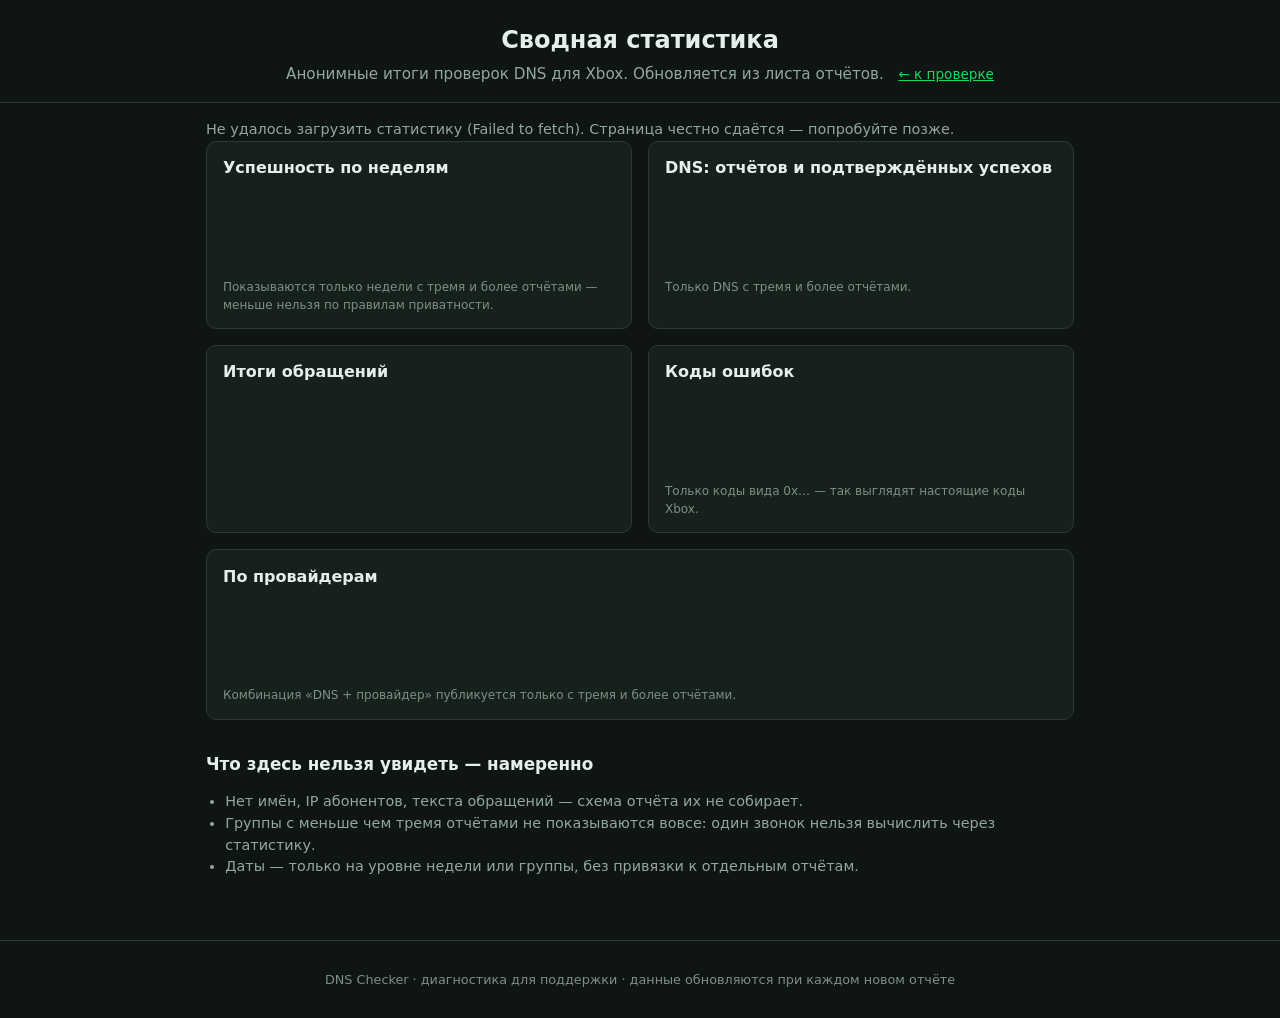
==== docs/dashboard.html @ dfa6d010 "Stage 4: web dashboard fed by stats endpoint (Looker Studio unavailable in RU)" ====
<!DOCTYPE html>
<html lang="ru">
<head>
  <meta charset="UTF-8">
  <meta name="viewport" content="width=device-width, initial-scale=1.0">
  <title>DNS Checker — сводная статистика</title>
  <link rel="stylesheet" href="style.css">
</head>
<body>
  <header class="site-header">
    <h1>Сводная статистика</h1>
    <p class="subtitle">Анонимные итоги проверок DNS для Xbox. Обновляется из листа отчётов.
      <a href="index.html" class="header-link">← к проверке</a></p>
  </header>

  <main>
    <div id="dash-status" class="status-line">Загружаю статистику…</div>

    <section class="kpi-row" id="kpi-row" hidden>
      <div class="kpi-card"><div class="kpi-value" id="kpi-reports">—</div><div class="kpi-label">всего отчётов</div></div>
      <div class="kpi-card"><div class="kpi-value" id="kpi-rate">—</div><div class="kpi-label">подтверждённых успехов*</div></div>
      <div class="kpi-card"><div class="kpi-value" id="kpi-networks">—</div><div class="kpi-label">активных сетей (провайдеров)</div></div>
      <div class="kpi-card"><div class="kpi-value" id="kpi-30d">—</div><div class="kpi-label">отчётов за 30 дней</div></div>
    </section>
    <p class="dash-note" id="kpi-note" hidden>* успехи / все известные итоги («не знаю» не считается)</p>

    <section class="dash-grid">
      <div class="dash-panel" id="panel-week">
        <h2>Успешность по неделям</h2>
        <div class="panel-body" id="chart-week"></div>
        <p class="panel-note">Показываются только недели с тремя и более отчётами — меньше нельзя по правилам приватности.</p>
      </div>

      <div class="dash-panel" id="panel-dns">
        <h2>DNS: отчётов и подтверждённых успехов</h2>
        <div class="panel-body" id="chart-dns"></div>
        <p class="panel-note">Только DNS с тремя и более отчётами.</p>
      </div>

      <div class="dash-panel" id="panel-outcome">
        <h2>Итоги обращений</h2>
        <div class="panel-body" id="chart-outcome"></div>
      </div>

      <div class="dash-panel" id="panel-errors">
        <h2>Коды ошибок</h2>
        <div class="panel-body" id="table-errors"></div>
        <p class="panel-note">Только коды вида 0x… — так выглядят настоящие коды Xbox.</p>
      </div>

      <div class="dash-panel dash-wide" id="panel-org">
        <h2>По провайдерам</h2>
        <div class="panel-body" id="table-org"></div>
        <p class="panel-note">Комбинация «DNS + провайдер» публикуется только с тремя и более отчётами.</p>
      </div>
    </section>

    <section class="notes">
      <h2>Что здесь нельзя увидеть — намеренно</h2>
      <ul>
        <li>Нет имён, IP абонентов, текста обращений — схема отчёта их не собирает.</li>
        <li>Группы с меньше чем тремя отчётами не показываются вовсе: один звонок нельзя
          вычислить через статистику.</li>
        <li>Даты — только на уровне недели или группы, без привязки к отдельным отчётам.</li>
      </ul>
    </section>
  </main>

  <footer class="site-footer">
    <p>DNS Checker · диагностика для поддержки · данные обновляются при каждом новом отчёте</p>
  </footer>

  <script src="config.js"></script>
  <script src="dashboard.js"></script>
</body>
</html>
---- docs/style.css ----
:root {
  --bg: #0e1512;
  --panel: #16211c;
  --border: #2a3a32;
  --text: #e4efe9;
  --muted: #93a89d;
  --green: #10dc60;
  --green-dim: #0a8f3f;
  --yellow: #e8c33f;
  --red: #e0564b;
  --gray: #7d8f86;
}

* { box-sizing: border-box; }

/* hidden должен побеждать display:block из мобильной вёрстки */
[hidden] { display: none !important; }

body {
  margin: 0;
  background: var(--bg);
  color: var(--text);
  font-family: "Segoe UI", system-ui, Arial, sans-serif;
  line-height: 1.5;
}

.site-header {
  padding: 1.4rem 1rem 1rem;
  text-align: center;
  border-bottom: 1px solid var(--border);
}

.site-header h1 {
  margin: 0 0 .3rem;
  font-size: 1.5rem;
}

.subtitle {
  margin: 0;
  color: var(--muted);
  font-size: .95rem;
}

main {
  max-width: 900px;
  margin: 0 auto;
  padding: 1rem;
}

.controls {
  display: flex;
  align-items: center;
  gap: .8rem;
  flex-wrap: wrap;
  margin-bottom: 1rem;
}

.btn-primary {
  background: var(--green);
  color: #06230f;
  border: none;
  border-radius: 8px;
  padding: .7rem 1.4rem;
  font-size: 1rem;
  font-weight: 600;
  cursor: pointer;
}

.btn-primary:disabled {
  background: var(--green-dim);
  cursor: default;
  opacity: .7;
}

.status-line {
  color: var(--muted);
  font-size: .9rem;
}

.error-banner {
  background: #3a1512;
  border: 1px solid var(--red);
  border-radius: 8px;
  padding: .7rem .9rem;
  margin-bottom: 1rem;
}

.summary {
  background: var(--panel);
  border: 1px solid var(--border);
  border-radius: 8px;
  padding: .7rem .9rem;
  margin-bottom: 1rem;
  font-size: .95rem;
}

.table-wrap {
  overflow-x: auto;
}

table {
  width: 100%;
  border-collapse: collapse;
  font-size: .9rem;
}

th, td {
  text-align: left;
  padding: .55rem .6rem;
  border-bottom: 1px solid var(--border);
  vertical-align: top;
}

th {
  color: var(--muted);
  font-weight: 600;
  font-size: .8rem;
  text-transform: uppercase;
  letter-spacing: .03em;
}

.domain-name {
  font-weight: 600;
}

.domain-what {
  color: var(--muted);
  font-size: .8rem;
}

.answer-ip {
  font-family: Consolas, monospace;
  font-size: .85rem;
}

.answer-latency {
  color: var(--muted);
  font-size: .78rem;
  display: block;
}

.badge {
  display: inline-block;
  border-radius: 6px;
  padding: .15rem .5rem;
  font-size: .8rem;
  font-weight: 600;
  white-space: nowrap;
}

.badge.green  { background: #0f3d22; color: var(--green); }
.badge.yellow { background: #3d3411; color: var(--yellow); }
.badge.red    { background: #3d1512; color: var(--red); }
.badge.gray   { background: #243029; color: var(--muted); }

tr.details-row td {
  background: var(--panel);
  border-bottom: 2px solid var(--border);
  font-size: .85rem;
  word-break: break-word;
}

.details-toggle {
  background: none;
  border: none;
  color: var(--green);
  cursor: pointer;
  font-size: .8rem;
  padding: 0;
  text-decoration: underline;
}

.notes {
  margin-top: 2rem;
  color: var(--muted);
  font-size: .9rem;
}

.notes h2 {
  color: var(--text);
  font-size: 1.05rem;
  margin: 1.2rem 0 .4rem;
}

.notes ul {
  padding-left: 1.2rem;
}

.site-footer {
  border-top: 1px solid var(--border);
  margin-top: 2rem;
  padding: 1rem;
  text-align: center;
  color: var(--gray);
  font-size: .8rem;
}

/* --- Панель обратной связи (Stage 2) --- */

.feedback-panel {
  background: var(--panel);
  border: 1px solid var(--border);
  border-radius: 10px;
  padding: 1rem;
  margin-top: 1.5rem;
}

.feedback-panel h2 {
  margin: 0 0 .2rem;
  font-size: 1.1rem;
}

.fb-question {
  margin: .2rem 0 .6rem;
  color: var(--muted);
  font-size: .9rem;
}

.fb-buttons {
  display: flex;
  flex-wrap: wrap;
  gap: .5rem;
  margin-bottom: .6rem;
}

.fb-btn {
  background: #1d2b25;
  color: var(--text);
  border: 1px solid var(--border);
  border-radius: 8px;
  padding: .55rem .9rem;
  font-size: .9rem;
  cursor: pointer;
}

.fb-btn:hover { border-color: var(--green); }
.fb-btn:disabled { opacity: .5; cursor: default; }
.fb-btn.picked { border-color: var(--green); background: #0f3d22; }

.fb-green { border-left: 4px solid var(--green); }
.fb-yellow { border-left: 4px solid var(--yellow); }
.fb-red { border-left: 4px solid var(--red); }
.fb-gray { border-left: 4px solid var(--gray); }

.fb-step2 { margin-top: .8rem; border-top: 1px dashed var(--border); padding-top: .8rem; }

.fb-note { color: var(--gray); font-size: .78rem; margin: .4rem 0 0; }

.fb-status { color: var(--green); font-size: .85rem; min-height: 1.2em; margin: .5rem 0 0; }

/* --- Дашборд (Stage 4) --- */

.header-link { color: var(--green); font-size: .85rem; margin-left: .6rem; }

.kpi-row {
  display: grid;
  grid-template-columns: repeat(auto-fit, minmax(150px, 1fr));
  gap: .8rem;
  margin: 1rem 0;
}

.kpi-card {
  background: var(--panel);
  border: 1px solid var(--border);
  border-radius: 10px;
  padding: .9rem 1rem;
  text-align: center;
}

.kpi-value { font-size: 1.7rem; font-weight: 700; color: var(--green); }
.kpi-label { color: var(--muted); font-size: .78rem; margin-top: .2rem; }
.dash-note { color: var(--gray); font-size: .75rem; margin: -.4rem 0 1rem; }

.dash-grid {
  display: grid;
  grid-template-columns: repeat(auto-fit, minmax(320px, 1fr));
  gap: 1rem;
}

.dash-panel {
  background: var(--panel);
  border: 1px solid var(--border);
  border-radius: 10px;
  padding: .9rem 1rem;
}

.dash-panel h2 { margin: 0 0 .6rem; font-size: 1rem; }
.dash-wide { grid-column: 1 / -1; }
.panel-body { min-height: 80px; }
.panel-note { color: var(--gray); font-size: .75rem; margin: .5rem 0 0; }

.dash-empty {
  color: var(--gray);
  font-size: .88rem;
  border: 1px dashed var(--border);
  border-radius: 8px;
  padding: 1rem;
  text-align: center;
}

.chart { width: 100%; height: auto; }
.chart .grid { stroke: var(--border); stroke-width: 1; }
.chart .axis { fill: var(--muted); font-size: 11px; }
.chart .line { fill: none; stroke: var(--green); stroke-width: 2; }
.chart .dot { fill: var(--green); stroke: var(--bg); stroke-width: 1; }

.bar-row {
  display: grid;
  grid-template-columns: 110px 1fr 110px;
  align-items: center;
  gap: .5rem;
  margin-bottom: .45rem;
  font-size: .85rem;
}

.bar-label { font-family: Consolas, monospace; font-size: .8rem; overflow: hidden; text-overflow: ellipsis; white-space: nowrap; }
.bar-track { position: relative; height: 14px; background: #101915; border-radius: 7px; overflow: hidden; }
.bar-total { position: absolute; left: 0; top: 0; bottom: 0; background: #2a3a32; border-radius: 7px; }
.bar-worked { position: absolute; left: 0; top: 0; bottom: 0; background: var(--green); border-radius: 7px; }
.bar-value { color: var(--muted); font-size: .78rem; text-align: right; }

.donut-wrap { display: flex; align-items: center; gap: 1rem; flex-wrap: wrap; }
.donut { width: 150px; height: 150px; flex: none; }
.donut-seg { fill: none; stroke-width: 22; }
.donut-total { fill: var(--text); font-size: 26px; font-weight: 700; }
.donut-sub { fill: var(--muted); font-size: 11px; }
.legend { display: flex; flex-direction: column; gap: .3rem; font-size: .85rem; }
.legend-item { display: flex; align-items: center; gap: .5rem; }
.legend-swatch { width: 12px; height: 12px; border-radius: 3px; display: inline-block; }

.dash-table { width: 100%; border-collapse: collapse; font-size: .85rem; }
.dash-table th { text-align: left; color: var(--muted); font-size: .75rem; text-transform: uppercase; padding: .3rem .5rem .3rem 0; }
.dash-table td { padding: .3rem .5rem .3rem 0; border-top: 1px solid var(--border); }

@media (max-width: 640px) {
  .site-header h1 { font-size: 1.25rem; }
  th, td { padding: .45rem .4rem; }
  /* на телефоне колонки провайдеров удобнее читать друг под другом */
  thead { display: none; }
  table, tbody, tr, td { display: block; width: 100%; }
  tr { border: 1px solid var(--border); border-radius: 8px; margin-bottom: .7rem; padding: .35rem .5rem; }
  td { border-bottom: none; padding: .25rem 0; }
  td::before { content: attr(data-label); display: block; color: var(--muted); font-size: .72rem; text-transform: uppercase; }
  tr.details-row td::before { content: ""; }
}
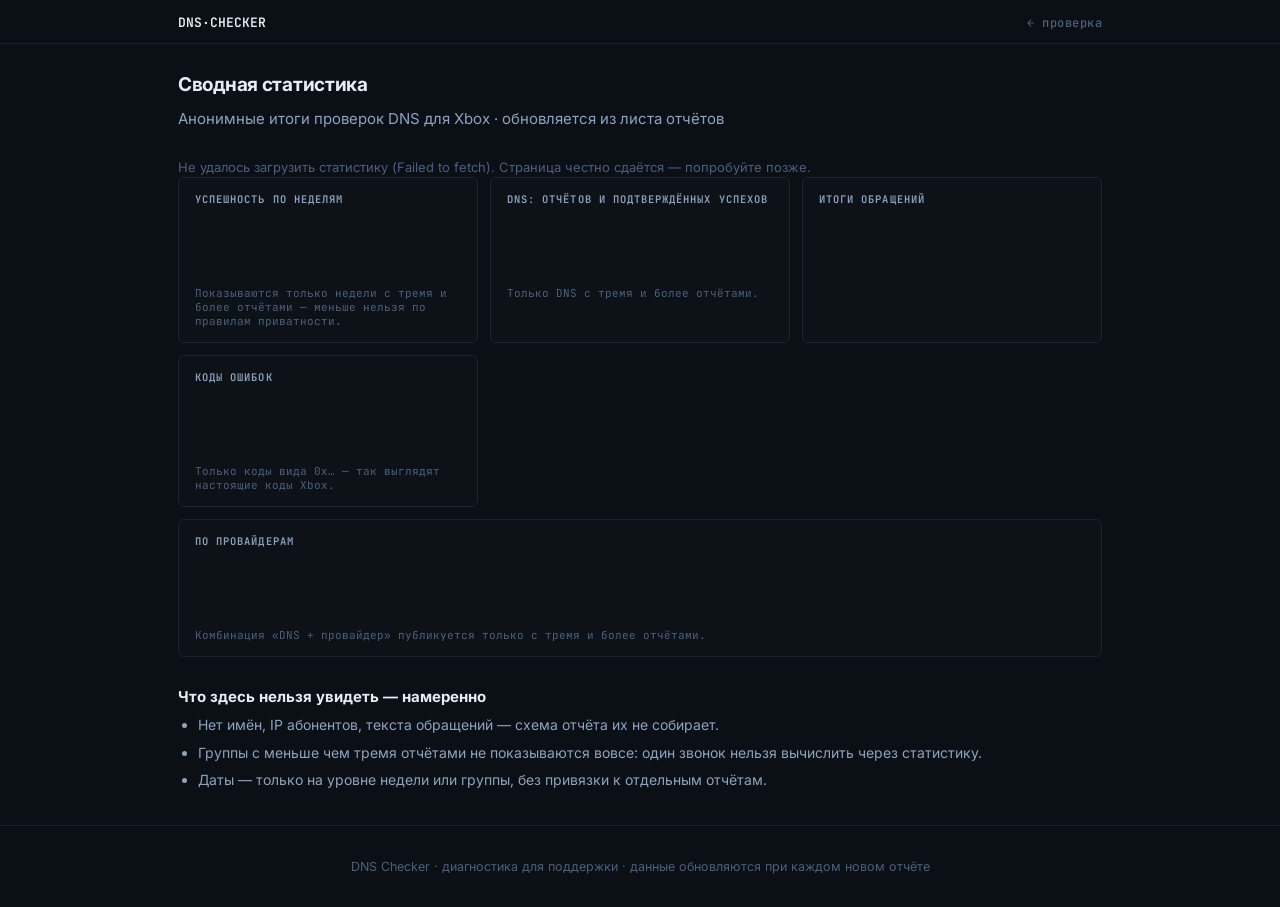
==== commit 608e9561: "Design overhaul: Soft Dark public face + Network Console dashboard face (Platform 2.0 design system)" ====
--- a/docs/dashboard.html
+++ b/docs/dashboard.html
@@ -4,16 +4,25 @@
   <meta charset="UTF-8">
   <meta name="viewport" content="width=device-width, initial-scale=1.0">
   <title>DNS Checker — сводная статистика</title>
+  <link rel="preconnect" href="https://fonts.googleapis.com">
+  <link rel="preconnect" href="https://fonts.gstatic.com" crossorigin>
+  <link href="https://fonts.googleapis.com/css2?family=Inter:wght@400;500;600;700&family=JetBrains+Mono:wght@400;600&display=swap" rel="stylesheet">
   <link rel="stylesheet" href="style.css">
 </head>
-<body>
+<body class="dash">
   <header class="site-header">
-    <h1>Сводная статистика</h1>
-    <p class="subtitle">Анонимные итоги проверок DNS для Xbox. Обновляется из листа отчётов.
-      <a href="index.html" class="header-link">← к проверке</a></p>
+    <div class="wrap sd-top">
+      <div class="sd-logo">DNS·CHECKER</div>
+      <nav class="sd-nav">
+        <a href="index.html">← проверка</a>
+      </nav>
+    </div>
   </header>
 
-  <main>
+  <main class="wrap">
+    <h1 class="sd-h1" style="font-size:19px">Сводная статистика</h1>
+    <p class="sd-sub">Анонимные итоги проверок DNS для Xbox · обновляется из листа отчётов</p>
+
     <div id="dash-status" class="status-line">Загружаю статистику…</div>
 
     <section class="kpi-row" id="kpi-row" hidden>
--- a/docs/style.css
+++ b/docs/style.css
@@ -1,345 +1,297 @@
+/* DNS Checker — Platform 2.0 design system.
+   Лицо 1 (публичное): «Soft Dark» — тёплый тёмный, карточки-вердикты, крупный тип.
+   Лицо 2 (профессиональное): «Network Console» — графит, моноширинные цифры,
+   плотные панели. Акцент общий: #6fd3a5 / #3fd68f (сигнальный зелёный). */
+
 :root {
-  --bg: #0e1512;
-  --panel: #16211c;
-  --border: #2a3a32;
-  --text: #e4efe9;
-  --muted: #93a89d;
-  --green: #10dc60;
-  --green-dim: #0a8f3f;
-  --yellow: #e8c33f;
-  --red: #e0564b;
-  --gray: #7d8f86;
+  --bg: #14161a;
+  --surface: #1c1f24;
+  --surface2: #26282e;
+  --border: #2c2e35;
+  --text: #f2f0ec;
+  --body: #d8d5d0;
+  --muted: #8a8d94;
+  --faint: #63666e;
+  --accent: #6fd3a5;
+  --accent-ink: #0e1512;
+  --warn: #e8c33f;
+  --warn-bg: #3a3220;
+  --bad: #e0564b;
+  --bad-bg: #3d2320;
+  --ok-bg: #1e3327;
 }
 
 * { box-sizing: border-box; }
 
-/* hidden должен побеждать display:block из мобильной вёрстки */
 [hidden] { display: none !important; }
 
 body {
   margin: 0;
   background: var(--bg);
-  color: var(--text);
-  font-family: "Segoe UI", system-ui, Arial, sans-serif;
-  line-height: 1.5;
-}
+  color: var(--body);
+  font-family: "Inter", system-ui, "Segoe UI", Arial, sans-serif;
+  font-size: 16px;
+  line-height: 1.55;
+}
+
+.wrap { max-width: 640px; margin: 0 auto; padding: 0 18px; }
+
+/* --- Шапка --- */
 
 .site-header {
-  padding: 1.4rem 1rem 1rem;
-  text-align: center;
+  background: var(--bg);
   border-bottom: 1px solid var(--border);
-}
-
-.site-header h1 {
-  margin: 0 0 .3rem;
-  font-size: 1.5rem;
-}
-
-.subtitle {
-  margin: 0;
+  margin-bottom: 26px;
+}
+
+.sd-top { display: flex; justify-content: space-between; align-items: center; padding-top: 16px; padding-bottom: 14px; }
+.sd-logo { font-weight: 600; font-size: 15px; color: var(--text); }
+.sd-nav { color: var(--faint); font-size: 13.5px; display: flex; gap: 20px; }
+.sd-nav a { color: var(--faint); text-decoration: none; }
+.sd-nav a:hover { color: var(--accent); }
+.sd-nav .on { color: var(--body); }
+
+/* --- Заголовок и кнопка --- */
+
+.sd-h1 { font-size: 26px; font-weight: 700; color: var(--text); letter-spacing: -0.015em; margin: 0 0 8px; }
+.sd-sub { color: var(--muted); margin: 0 0 26px; font-size: 15px; line-height: 1.55; }
+
+.controls { display: flex; align-items: center; gap: 12px; flex-wrap: wrap; margin-bottom: 16px; }
+
+.sd-cta {
+  flex: 1;
+  min-width: 200px;
+  background: var(--accent);
+  color: var(--accent-ink);
+  font: 600 16px "Inter", sans-serif;
+  border: none;
+  padding: 15px 20px;
+  border-radius: 14px;
+  cursor: pointer;
+}
+.sd-cta:disabled { opacity: .6; cursor: default; }
+
+.status-line { color: var(--faint); font-size: 13px; }
+
+.error-banner {
+  background: var(--bad-bg);
+  border: 1px solid var(--bad);
+  border-radius: 12px;
+  padding: 12px 16px;
+  margin-bottom: 14px;
+  font-size: 14px;
+}
+
+.sd-note {
+  background: var(--surface);
+  border-radius: 14px;
+  padding: 14px 18px;
+  margin: 0 0 16px;
   color: var(--muted);
-  font-size: .95rem;
-}
-
-main {
-  max-width: 900px;
-  margin: 0 auto;
-  padding: 1rem;
-}
-
-.controls {
-  display: flex;
-  align-items: center;
-  gap: .8rem;
-  flex-wrap: wrap;
-  margin-bottom: 1rem;
-}
-
-.btn-primary {
-  background: var(--green);
-  color: #06230f;
-  border: none;
-  border-radius: 8px;
-  padding: .7rem 1.4rem;
-  font-size: 1rem;
-  font-weight: 600;
+  font-size: 14.5px;
+  line-height: 1.55;
+}
+
+/* --- Карточки-вердикты --- */
+
+.cards { margin-bottom: 8px; }
+
+.v-card {
+  background: var(--surface);
+  border: 1px solid var(--border);
+  border-radius: 16px;
+  padding: 16px 18px;
+  margin-bottom: 10px;
+}
+
+.v-head { display: flex; align-items: center; gap: 12px; }
+
+.v-ico {
+  width: 34px; height: 34px; border-radius: 50%;
+  display: flex; align-items: center; justify-content: center;
+  font-weight: 700; flex: none; font-size: 15px;
+}
+.i-ok   { background: var(--ok-bg); color: var(--accent); }
+.i-warn { background: var(--warn-bg); color: var(--warn); }
+.i-bad  { background: var(--bad-bg); color: var(--bad); }
+.i-gray { background: var(--surface2); color: var(--muted); }
+
+.v-title { flex: 1; min-width: 0; }
+.v-title b { color: var(--text); font-size: 15.5px; display: block;
+  overflow: hidden; text-overflow: ellipsis; white-space: nowrap; }
+.v-title span { color: var(--faint); font-size: 12.5px; display: block; margin-top: 1px;
+  overflow: hidden; text-overflow: ellipsis; white-space: nowrap; }
+
+.v-badge {
+  font: 600 12.5px "Inter", sans-serif;
+  padding: 6px 12px; border-radius: 999px; white-space: nowrap; flex: none;
+  max-width: 46%;
+  overflow: hidden; text-overflow: ellipsis;
+}
+.s-ok   { background: var(--ok-bg); color: var(--accent); }
+.s-warn { background: var(--warn-bg); color: var(--warn); }
+.s-bad  { background: var(--bad-bg); color: var(--bad); }
+.s-gray { background: var(--surface2); color: var(--muted); }
+
+.v-det { margin: 10px 0 0 46px; font-size: 13.5px; color: var(--muted); line-height: 1.6; }
+.v-det p { margin: 0 0 4px; }
+.v-det b { color: var(--body); font-weight: 600; }
+.v-hint { color: var(--warn); }
+.v-work { color: var(--accent); }
+.v-work b { color: var(--accent); }
+
+.v-toggle {
+  background: none; border: none; color: var(--accent);
+  cursor: pointer; font-size: 13px; padding: 6px 0 0 46px;
+  text-decoration: underline; text-underline-offset: 3px;
+}
+
+/* --- Панель обратной связи --- */
+
+.feedback-panel {
+  background: var(--surface);
+  border: 1px solid var(--border);
+  border-radius: 16px;
+  padding: 18px 20px;
+  margin-top: 22px;
+}
+
+.feedback-panel h2 { margin: 0 0 4px; font-size: 17px; color: var(--text); }
+
+.fb-question { margin: 2px 0 12px; color: var(--muted); font-size: 14px; }
+
+.fb-buttons { display: flex; flex-wrap: wrap; gap: 8px; margin-bottom: 8px; }
+
+.fb-btn {
+  background: var(--surface2);
+  color: var(--body);
+  border: 1px solid var(--border);
+  border-radius: 999px;
+  padding: 9px 16px;
+  font: 500 13.5px "Inter", sans-serif;
   cursor: pointer;
 }
-
-.btn-primary:disabled {
-  background: var(--green-dim);
-  cursor: default;
-  opacity: .7;
-}
-
-.status-line {
-  color: var(--muted);
-  font-size: .9rem;
-}
-
-.error-banner {
-  background: #3a1512;
-  border: 1px solid var(--red);
-  border-radius: 8px;
-  padding: .7rem .9rem;
-  margin-bottom: 1rem;
-}
-
-.summary {
-  background: var(--panel);
-  border: 1px solid var(--border);
-  border-radius: 8px;
-  padding: .7rem .9rem;
-  margin-bottom: 1rem;
-  font-size: .95rem;
-}
-
-.table-wrap {
-  overflow-x: auto;
-}
-
-table {
-  width: 100%;
-  border-collapse: collapse;
-  font-size: .9rem;
-}
-
-th, td {
-  text-align: left;
-  padding: .55rem .6rem;
-  border-bottom: 1px solid var(--border);
-  vertical-align: top;
-}
-
-th {
-  color: var(--muted);
-  font-weight: 600;
-  font-size: .8rem;
-  text-transform: uppercase;
-  letter-spacing: .03em;
-}
-
-.domain-name {
-  font-weight: 600;
-}
-
-.domain-what {
-  color: var(--muted);
-  font-size: .8rem;
-}
-
-.answer-ip {
-  font-family: Consolas, monospace;
-  font-size: .85rem;
-}
-
-.answer-latency {
-  color: var(--muted);
-  font-size: .78rem;
-  display: block;
-}
-
-.badge {
-  display: inline-block;
-  border-radius: 6px;
-  padding: .15rem .5rem;
-  font-size: .8rem;
-  font-weight: 600;
-  white-space: nowrap;
-}
-
-.badge.green  { background: #0f3d22; color: var(--green); }
-.badge.yellow { background: #3d3411; color: var(--yellow); }
-.badge.red    { background: #3d1512; color: var(--red); }
-.badge.gray   { background: #243029; color: var(--muted); }
-
-tr.details-row td {
-  background: var(--panel);
-  border-bottom: 2px solid var(--border);
-  font-size: .85rem;
-  word-break: break-word;
-}
-
-.details-toggle {
-  background: none;
-  border: none;
-  color: var(--green);
-  cursor: pointer;
-  font-size: .8rem;
-  padding: 0;
-  text-decoration: underline;
-}
-
-.notes {
-  margin-top: 2rem;
-  color: var(--muted);
-  font-size: .9rem;
-}
-
-.notes h2 {
-  color: var(--text);
-  font-size: 1.05rem;
-  margin: 1.2rem 0 .4rem;
-}
-
-.notes ul {
-  padding-left: 1.2rem;
-}
+.fb-btn:hover { border-color: var(--accent); }
+.fb-btn:disabled { opacity: .5; cursor: default; }
+.fb-btn.picked { border-color: var(--accent); background: var(--ok-bg); color: var(--accent); }
+
+.fb-green { border-left: 3px solid var(--accent); }
+.fb-yellow { border-left: 3px solid var(--warn); }
+.fb-red { border-left: 3px solid var(--bad); }
+.fb-gray { border-left: 3px solid var(--faint); }
+
+.fb-step2 { margin-top: 12px; border-top: 1px dashed var(--border); padding-top: 12px; }
+
+.fb-note { color: var(--faint); font-size: 12px; margin: 6px 0 0; }
+.fb-status { color: var(--accent); font-size: 13.5px; min-height: 1.2em; margin: 10px 0 0; }
+
+/* --- Примечания --- */
+
+.notes { margin-top: 28px; color: var(--muted); font-size: 14px; }
+.notes h2 { color: var(--text); font-size: 15px; margin: 20px 0 6px; }
+.notes ul { padding-left: 20px; margin: 0; }
+.notes li { margin-bottom: 6px; }
+.notes p { margin: 0; }
 
 .site-footer {
   border-top: 1px solid var(--border);
-  margin-top: 2rem;
-  padding: 1rem;
+  margin-top: 34px;
+  padding: 18px;
   text-align: center;
-  color: var(--gray);
-  font-size: .8rem;
-}
-
-/* --- Панель обратной связи (Stage 2) --- */
-
-.feedback-panel {
-  background: var(--panel);
-  border: 1px solid var(--border);
-  border-radius: 10px;
-  padding: 1rem;
-  margin-top: 1.5rem;
-}
-
-.feedback-panel h2 {
-  margin: 0 0 .2rem;
-  font-size: 1.1rem;
-}
-
-.fb-question {
-  margin: .2rem 0 .6rem;
-  color: var(--muted);
-  font-size: .9rem;
-}
-
-.fb-buttons {
-  display: flex;
-  flex-wrap: wrap;
-  gap: .5rem;
-  margin-bottom: .6rem;
-}
-
-.fb-btn {
-  background: #1d2b25;
-  color: var(--text);
-  border: 1px solid var(--border);
-  border-radius: 8px;
-  padding: .55rem .9rem;
-  font-size: .9rem;
-  cursor: pointer;
-}
-
-.fb-btn:hover { border-color: var(--green); }
-.fb-btn:disabled { opacity: .5; cursor: default; }
-.fb-btn.picked { border-color: var(--green); background: #0f3d22; }
-
-.fb-green { border-left: 4px solid var(--green); }
-.fb-yellow { border-left: 4px solid var(--yellow); }
-.fb-red { border-left: 4px solid var(--red); }
-.fb-gray { border-left: 4px solid var(--gray); }
-
-.fb-step2 { margin-top: .8rem; border-top: 1px dashed var(--border); padding-top: .8rem; }
-
-.fb-note { color: var(--gray); font-size: .78rem; margin: .4rem 0 0; }
-
-.fb-status { color: var(--green); font-size: .85rem; min-height: 1.2em; margin: .5rem 0 0; }
-
-/* --- Дашборд (Stage 4) --- */
-
-.header-link { color: var(--green); font-size: .85rem; margin-left: .6rem; }
-
-.kpi-row {
+  color: var(--faint);
+  font-size: 12.5px;
+}
+
+/* ==================================================================
+   Лицо 2 — NETWORK CONSOLE (дашборд). body.dash переключает тему.
+   ================================================================== */
+
+body.dash {
+  --bg: #0b0f16;
+  --surface: #0d1219;
+  --surface2: #10151f;
+  --border: #1c2433;
+  --text: #e6edf7;
+  --body: #c9d4e3;
+  --muted: #8fa3bd;
+  --faint: #4d5f7a;
+  --accent: #3fd68f;
+  --accent-ink: #04120b;
+  --warn: #e8c33f;
+  --warn-bg: #241f0e;
+  --bad: #e0564b;
+  --bad-bg: #3d1a16;
+  --ok-bg: #0d2417;
+  font-size: 14px;
+}
+
+body.dash .wrap { max-width: 960px; }
+
+body.dash .sd-top { padding-top: 14px; padding-bottom: 12px; }
+body.dash .sd-logo { font: 600 13px "JetBrains Mono", Consolas, monospace; }
+body.dash .sd-nav { font: 500 12px "JetBrains Mono", Consolas, monospace; letter-spacing: .04em; }
+
+body.dash .kpi-row {
   display: grid;
   grid-template-columns: repeat(auto-fit, minmax(150px, 1fr));
-  gap: .8rem;
-  margin: 1rem 0;
-}
-
-.kpi-card {
-  background: var(--panel);
-  border: 1px solid var(--border);
-  border-radius: 10px;
-  padding: .9rem 1rem;
-  text-align: center;
-}
-
-.kpi-value { font-size: 1.7rem; font-weight: 700; color: var(--green); }
-.kpi-label { color: var(--muted); font-size: .78rem; margin-top: .2rem; }
-.dash-note { color: var(--gray); font-size: .75rem; margin: -.4rem 0 1rem; }
-
-.dash-grid {
-  display: grid;
-  grid-template-columns: repeat(auto-fit, minmax(320px, 1fr));
-  gap: 1rem;
-}
-
-.dash-panel {
-  background: var(--panel);
-  border: 1px solid var(--border);
-  border-radius: 10px;
-  padding: .9rem 1rem;
-}
-
-.dash-panel h2 { margin: 0 0 .6rem; font-size: 1rem; }
-.dash-wide { grid-column: 1 / -1; }
-.panel-body { min-height: 80px; }
-.panel-note { color: var(--gray); font-size: .75rem; margin: .5rem 0 0; }
-
-.dash-empty {
-  color: var(--gray);
-  font-size: .88rem;
-  border: 1px dashed var(--border);
-  border-radius: 8px;
-  padding: 1rem;
-  text-align: center;
-}
-
-.chart { width: 100%; height: auto; }
-.chart .grid { stroke: var(--border); stroke-width: 1; }
-.chart .axis { fill: var(--muted); font-size: 11px; }
-.chart .line { fill: none; stroke: var(--green); stroke-width: 2; }
-.chart .dot { fill: var(--green); stroke: var(--bg); stroke-width: 1; }
-
-.bar-row {
-  display: grid;
-  grid-template-columns: 110px 1fr 110px;
-  align-items: center;
-  gap: .5rem;
-  margin-bottom: .45rem;
-  font-size: .85rem;
-}
-
-.bar-label { font-family: Consolas, monospace; font-size: .8rem; overflow: hidden; text-overflow: ellipsis; white-space: nowrap; }
-.bar-track { position: relative; height: 14px; background: #101915; border-radius: 7px; overflow: hidden; }
-.bar-total { position: absolute; left: 0; top: 0; bottom: 0; background: #2a3a32; border-radius: 7px; }
-.bar-worked { position: absolute; left: 0; top: 0; bottom: 0; background: var(--green); border-radius: 7px; }
-.bar-value { color: var(--muted); font-size: .78rem; text-align: right; }
-
-.donut-wrap { display: flex; align-items: center; gap: 1rem; flex-wrap: wrap; }
-.donut { width: 150px; height: 150px; flex: none; }
-.donut-seg { fill: none; stroke-width: 22; }
-.donut-total { fill: var(--text); font-size: 26px; font-weight: 700; }
-.donut-sub { fill: var(--muted); font-size: 11px; }
-.legend { display: flex; flex-direction: column; gap: .3rem; font-size: .85rem; }
-.legend-item { display: flex; align-items: center; gap: .5rem; }
-.legend-swatch { width: 12px; height: 12px; border-radius: 3px; display: inline-block; }
-
-.dash-table { width: 100%; border-collapse: collapse; font-size: .85rem; }
-.dash-table th { text-align: left; color: var(--muted); font-size: .75rem; text-transform: uppercase; padding: .3rem .5rem .3rem 0; }
-.dash-table td { padding: .3rem .5rem .3rem 0; border-top: 1px solid var(--border); }
-
-@media (max-width: 640px) {
-  .site-header h1 { font-size: 1.25rem; }
-  th, td { padding: .45rem .4rem; }
-  /* на телефоне колонки провайдеров удобнее читать друг под другом */
-  thead { display: none; }
-  table, tbody, tr, td { display: block; width: 100%; }
-  tr { border: 1px solid var(--border); border-radius: 8px; margin-bottom: .7rem; padding: .35rem .5rem; }
-  td { border-bottom: none; padding: .25rem 0; }
-  td::before { content: attr(data-label); display: block; color: var(--muted); font-size: .72rem; text-transform: uppercase; }
-  tr.details-row td::before { content: ""; }
-}
+  gap: 1px;
+  background: var(--border);
+  border: 1px solid var(--border);
+  border-radius: 6px;
+  overflow: hidden;
+  margin: 14px 0 16px;
+}
+body.dash .kpi-card { background: var(--bg); border: none; border-radius: 0; padding: 14px 16px; text-align: left; }
+body.dash .kpi-value { font: 600 26px "JetBrains Mono", Consolas, monospace; color: var(--text); }
+body.dash .kpi-label {
+  font: 600 9.5px "JetBrains Mono", Consolas, monospace;
+  text-transform: uppercase; letter-spacing: .1em; color: var(--faint); margin-top: 4px;
+}
+body.dash .dash-note { font: 400 11px "JetBrains Mono", Consolas, monospace; color: var(--faint); margin: -8px 0 14px; }
+
+body.dash .dash-grid { display: grid; grid-template-columns: repeat(auto-fit, minmax(300px, 1fr)); gap: 12px; }
+body.dash .dash-panel { background: var(--surface); border: 1px solid var(--border); border-radius: 6px; padding: 14px 16px; }
+body.dash .dash-wide { grid-column: 1 / -1; }
+body.dash .dash-panel h2 { font: 600 10.5px "JetBrains Mono", Consolas, monospace; text-transform: uppercase; letter-spacing: .1em; color: var(--muted); margin: 0 0 12px; }
+body.dash .panel-body { min-height: 60px; }
+body.dash .panel-note { font: 400 11px "JetBrains Mono", Consolas, monospace; color: var(--faint); margin: 8px 0 0; }
+
+body.dash .dash-empty {
+  color: var(--faint); font-size: 12.5px;
+  border: 1px dashed var(--border); border-radius: 5px;
+  padding: 14px; text-align: center;
+}
+
+body.dash .chart { width: 100%; height: auto; }
+body.dash .chart .grid { stroke: var(--border); stroke-width: 1; }
+body.dash .chart .axis { fill: var(--faint); font-size: 10.5px; font-family: "JetBrains Mono", Consolas, monospace; }
+body.dash .chart .line { fill: none; stroke: var(--accent); stroke-width: 2; }
+body.dash .chart .dot { fill: var(--accent); stroke: var(--bg); stroke-width: 1; }
+
+body.dash .bar-row { display: grid; grid-template-columns: 110px 1fr 96px; align-items: center; gap: 10px; margin-bottom: 8px; font-size: 12px; }
+body.dash .bar-label { font-family: "JetBrains Mono", Consolas, monospace; font-size: 11.5px; color: var(--body); overflow: hidden; text-overflow: ellipsis; white-space: nowrap; }
+body.dash .bar-track { position: relative; height: 11px; background: var(--surface2); border: 1px solid var(--border); }
+body.dash .bar-total { position: absolute; left: 0; top: 0; bottom: 0; background: #1d5236; }
+body.dash .bar-worked { position: absolute; left: 0; top: 0; bottom: 0; background: var(--accent); }
+body.dash .bar-value { color: var(--faint); font: 11px "JetBrains Mono", Consolas, monospace; text-align: right; }
+
+body.dash .donut-wrap { display: flex; align-items: center; gap: 18px; flex-wrap: wrap; }
+body.dash .donut { width: 120px; height: 120px; flex: none; }
+body.dash .donut-seg { fill: none; stroke-width: 20; }
+body.dash .donut-total { fill: var(--text); font: 600 24px "JetBrains Mono", Consolas, monospace; }
+body.dash .donut-sub { fill: var(--faint); font-size: 10px; }
+body.dash .legend { display: flex; flex-direction: column; gap: 4px; font-size: 12.5px; }
+body.dash .legend-item { display: flex; align-items: center; gap: 8px; }
+body.dash .legend-swatch { width: 10px; height: 10px; border-radius: 2px; display: inline-block; }
+
+body.dash .dash-table { width: 100%; border-collapse: collapse; font-size: 12.5px; }
+body.dash .dash-table th { text-align: left; font: 600 10px "JetBrains Mono", Consolas, monospace; text-transform: uppercase; letter-spacing: .08em; color: var(--faint); padding: 4px 8px 4px 0; border-bottom: 1px solid var(--border); }
+body.dash .dash-table td { padding: 6px 8px 6px 0; border-bottom: 1px solid var(--surface2); color: var(--body); }
+body.dash .dash-table td.mono, body.dash .dash-table td:first-child { font-family: "JetBrains Mono", Consolas, monospace; font-size: 11.5px; }
+
+/* Мобильная адаптация общая */
+@media (max-width: 560px) {
+  .sd-h1 { font-size: 22px; }
+  .v-badge { max-width: 52%; }
+  .v-det, .v-toggle { padding-left: 0; margin-left: 0; }
+}
